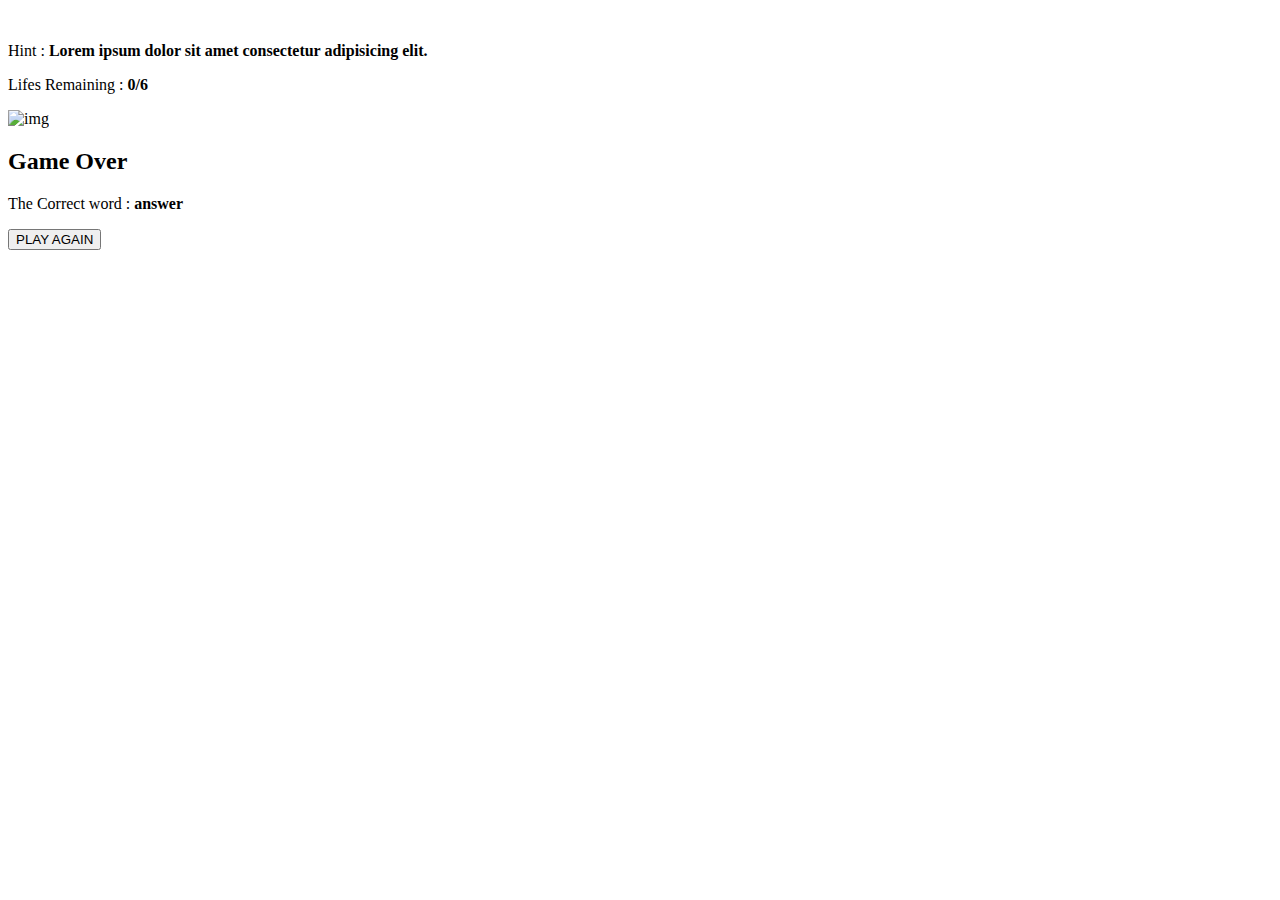
==== index.html @ 4792f3f9 "Add files via upload" ====
<!DOCTYPE html>
<html lang="en">
<head>
    <meta charset="UTF-8">
    <meta name="viewport" content="width=device-width, initial-scale=1.0">
    <title>Hangman Game</title>
    <link href="https://fonts.googleapis.com/css2?family=Rubik+Bubbles&family=Rubik+Doodle+Shadow&family=Rubik+Doodle+Triangles&display=swap" rel="stylesheet">
    <link rel="stylesheet" href="style.css">
    <script src="words.js" defer></script>
    <script src="script.js" defer></script>
</head>
<body>
<div class="container">
    <div class="Hangman-img">
        <img src="./images/hangman0.png" alt="">
    </div>
    <div class="game-container">
        <ul class="word-input "></ul>
        <P class="hint-text">
            Hint : <b> Lorem ipsum dolor sit amet consectetur adipisicing elit.</b>
        <p class="lifes">
            Lifes Remaining : <b>0/6</b>
        </p>
        <div class="keyboard"></div>
    </div>
</div>
<div class="game-over">
    <div class="content">
    <img src="" alt="img">
    <h2>Game Over</h2>
    <p>The Correct word : <b> answer </b></p>
    <button type="button">PLAY AGAIN</button>
    </div>
</div>
</body>
</html>
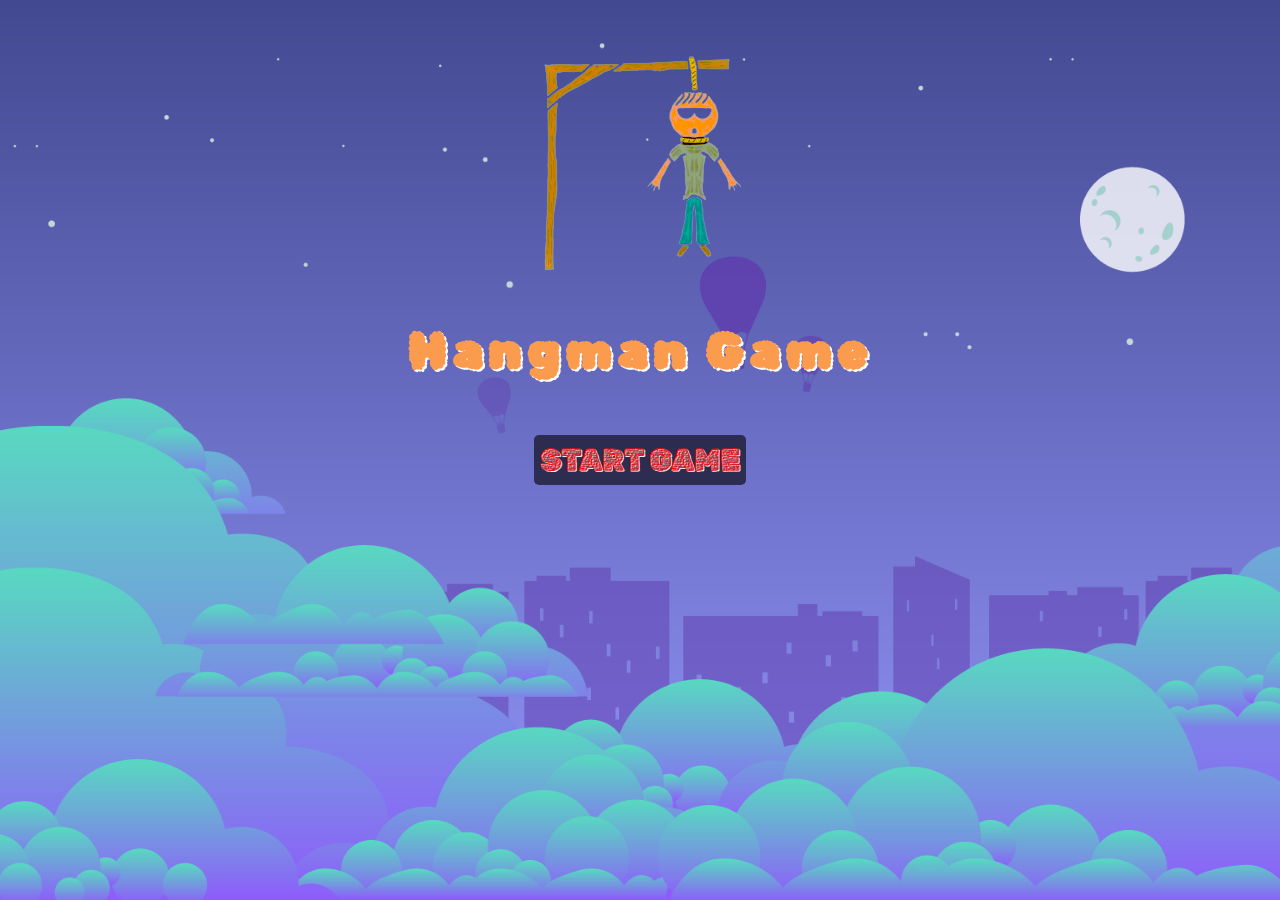
==== commit 866459ec: "Update and rename start.html to index.html" ====
--- a/index.html
+++ b/index.html
@@ -4,33 +4,15 @@
     <meta charset="UTF-8">
     <meta name="viewport" content="width=device-width, initial-scale=1.0">
     <title>Hangman Game</title>
-    <link href="https://fonts.googleapis.com/css2?family=Rubik+Bubbles&family=Rubik+Doodle+Shadow&family=Rubik+Doodle+Triangles&display=swap" rel="stylesheet">
-    <link rel="stylesheet" href="style.css">
-    <script src="words.js" defer></script>
-    <script src="script.js" defer></script>
+    <link rel="stylesheet" href="start.css">
+    <link rel="preconnect" href="https://fonts.googleapis.com">
+    <link href="https://fonts.googleapis.com/css2?family=Rubik+Bubbles&family=Rubik+Doodle+Triangles&display=swap" rel="stylesheet">
 </head>
 <body>
-<div class="container">
-    <div class="Hangman-img">
-        <img src="./images/hangman0.png" alt="">
+    <div class="container">
+        <img src="./images/hangman-start-img.png" alt="">
+        <h1>Hangman Game</h1>
+        <a href="index.html" target="_self"><button>START GAME</button></a>
     </div>
-    <div class="game-container">
-        <ul class="word-input "></ul>
-        <P class="hint-text">
-            Hint : <b> Lorem ipsum dolor sit amet consectetur adipisicing elit.</b>
-        <p class="lifes">
-            Lifes Remaining : <b>0/6</b>
-        </p>
-        <div class="keyboard"></div>
-    </div>
-</div>
-<div class="game-over">
-    <div class="content">
-    <img src="" alt="img">
-    <h2>Game Over</h2>
-    <p>The Correct word : <b> answer </b></p>
-    <button type="button">PLAY AGAIN</button>
-    </div>
-</div>
 </body>
-</html>+</html>
--- a/start.css
+++ b/start.css
@@ -0,0 +1,43 @@
+body{
+    background-image: url(images/cityskyline.png);
+    background-size:cover; 
+    background-repeat: no-repeat;  
+    margin: 0;
+    padding: 0; 
+    height: 100vh; 
+    display: flex;
+    justify-content: center;
+}
+.container{
+    text-align: center;
+    margin-top: 40px;
+}
+.container img{
+    margin-bottom: 50px;
+}
+.container h1{
+    font-family: "Rubik Bubbles";
+    color: rgb(250, 155, 77);
+    letter-spacing: 5px;
+    font-size: 50px;
+    margin-top: -20px;
+    text-shadow:2px 2px 0 white;
+}
+
+.container button{
+    border: none;
+    font-family: "Rubik Doodle Triangles";
+    margin-top: 20px;
+    height: 50px;
+    font-size: 30px;
+    color: rgb(252, 2, 2);
+    text-shadow:1px 1px 0 white;
+    border-radius: 5px;
+    background-color:rgba(0, 0, 0, 0.6);
+}
+.container button:hover{
+    cursor: pointer;
+    border:1px solid black;
+    border-radius: 5px solid black;
+    background-color: transparent;
+}
